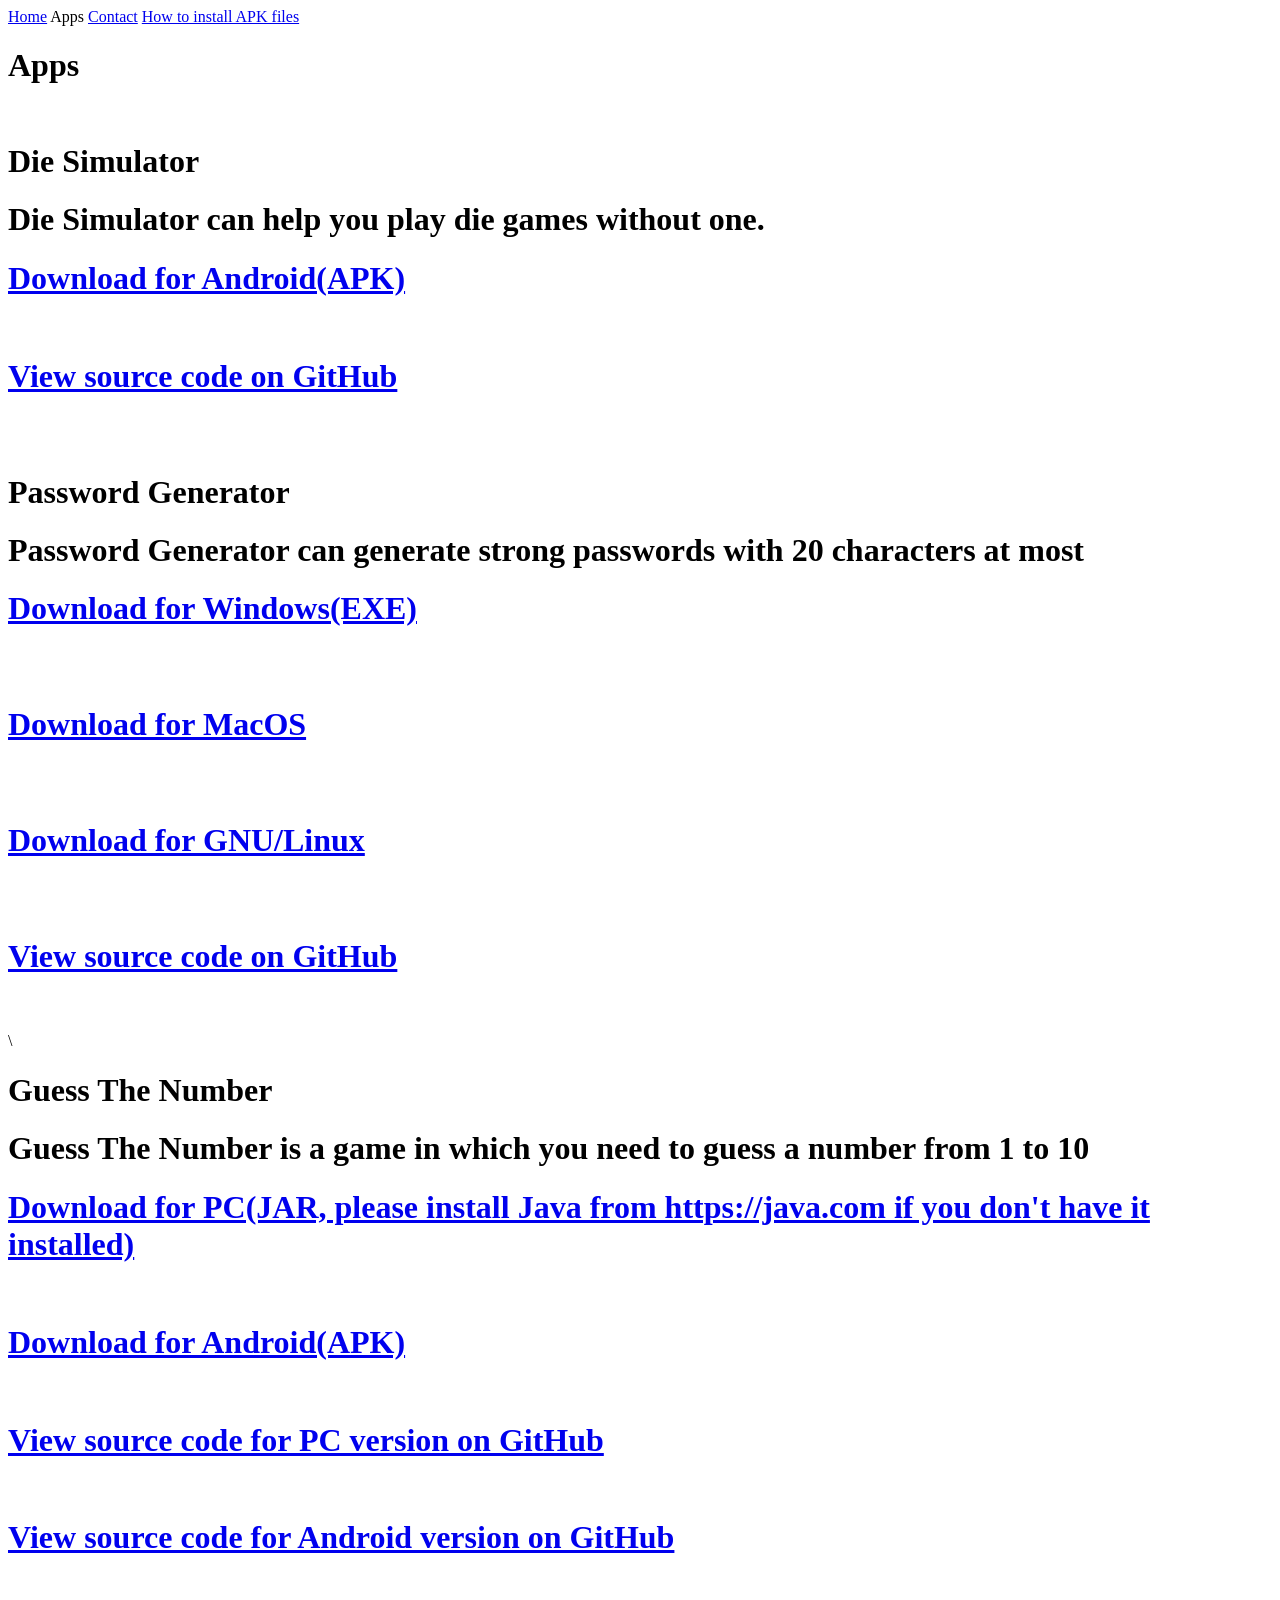
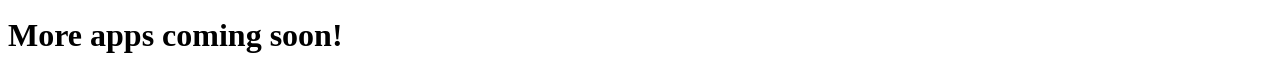
==== apps.html @ 8fd1a70b "Update apps.html" ====
<!DOCTYPE html>
<html>

<head>
    <link rel="stylesheet" href="styles.css">
    <title>Apps</title>
</head>

<body>
    <div class="topnav">
        <a href="/">Home</a>
        <a class="active">Apps</a>
        <a href="/contact.html">Contact</a>
        <a href="/howtoinstallapkfiles.html">How to install APK files</a>
    </div>
        <h1 class="heading">Apps<br><br></h1>
	<div class="diesimu" id="die-simulator">
        <h1 class="heading">Die Simulator</h1>
        <h1 class="paragraph">Die Simulator can help you play die games without one.</h1>
	<div class="download_div"><h1><a class="download" href="https://github.com/andreiapps/die_simulator/releases/download/v1.0/diesimu.apk">Download for Android(APK)</a></h1><br></div>
	<div class="download_div"><h1><a class="download" href="https://github.com/andreiapps/die_simulator">View source code on GitHub</a></h1><br><br></div>
    </div>
<div id= "passgen"> 
<h1 class="heading">Password Generator</h1>
<h1 class="paragraph">Password Generator can generate strong passwords with 20 characters at most</h1>
<div class="download_div"><h1><a class="download" href="https://github.com/andreiapps/password_generator/releases/download/v1.0/passgen_windows.exe">Download for Windows(EXE)</a></h1><br><br></div>
<div class="download_div"><h1><a class="download" href="https://github.com/andreiapps/password_generator/releases/download/v1.0/passgen_mac">Download for MacOS</a></h1><br><br></div>
<div class="download_div"><h1><a class="download" href="https://github.com/andreiapps/password_generator/releases/download/v1.0/passgen_linux">Download for GNU/Linux</a></h1><br><br></div>
<div class="download_div"><h1><a class="download" href="https://github.com/andreiapps/password_generator">View source code on GitHub</a></h1><br><br></div>\
</div>
<div id="guessthenumber">
<h1 class="heading">Guess The Number</h1>
<h1 class="paragraph">Guess The Number is a game in which you need to guess a number from 1 to 10</h1>
<div class="download_div"><h1><a class="download" href="https://github.com/andreiapps/guessthenumber_pc/releases/download/v1.0/guessthenumber.jar">Download for PC(JAR, please install Java from https://java.com if you don't have it installed)</a></h1></div><br>
<div class="download_div"><h1><a class="download" href="https://github.com/andreiapps/guessthenumber_android/releases/download/v1.0/GuessTheNumber.apk">Download for Android(APK)</a></h1></div><br>
<div class="download_div"><h1><a class="download" href="https://github.com/andreiapps/guessthenumber_pc">View source code for PC version on GitHub</a></h1></div><br>
<div class="download_div"><h1><a class="download" href="https://github.com/andreiapps/guessthenumber_android">View source code for Android version on GitHub</a></h1></div><br>
</div>
<h1 class="paragraph">More apps coming soon!</h1>
</body>
</html>
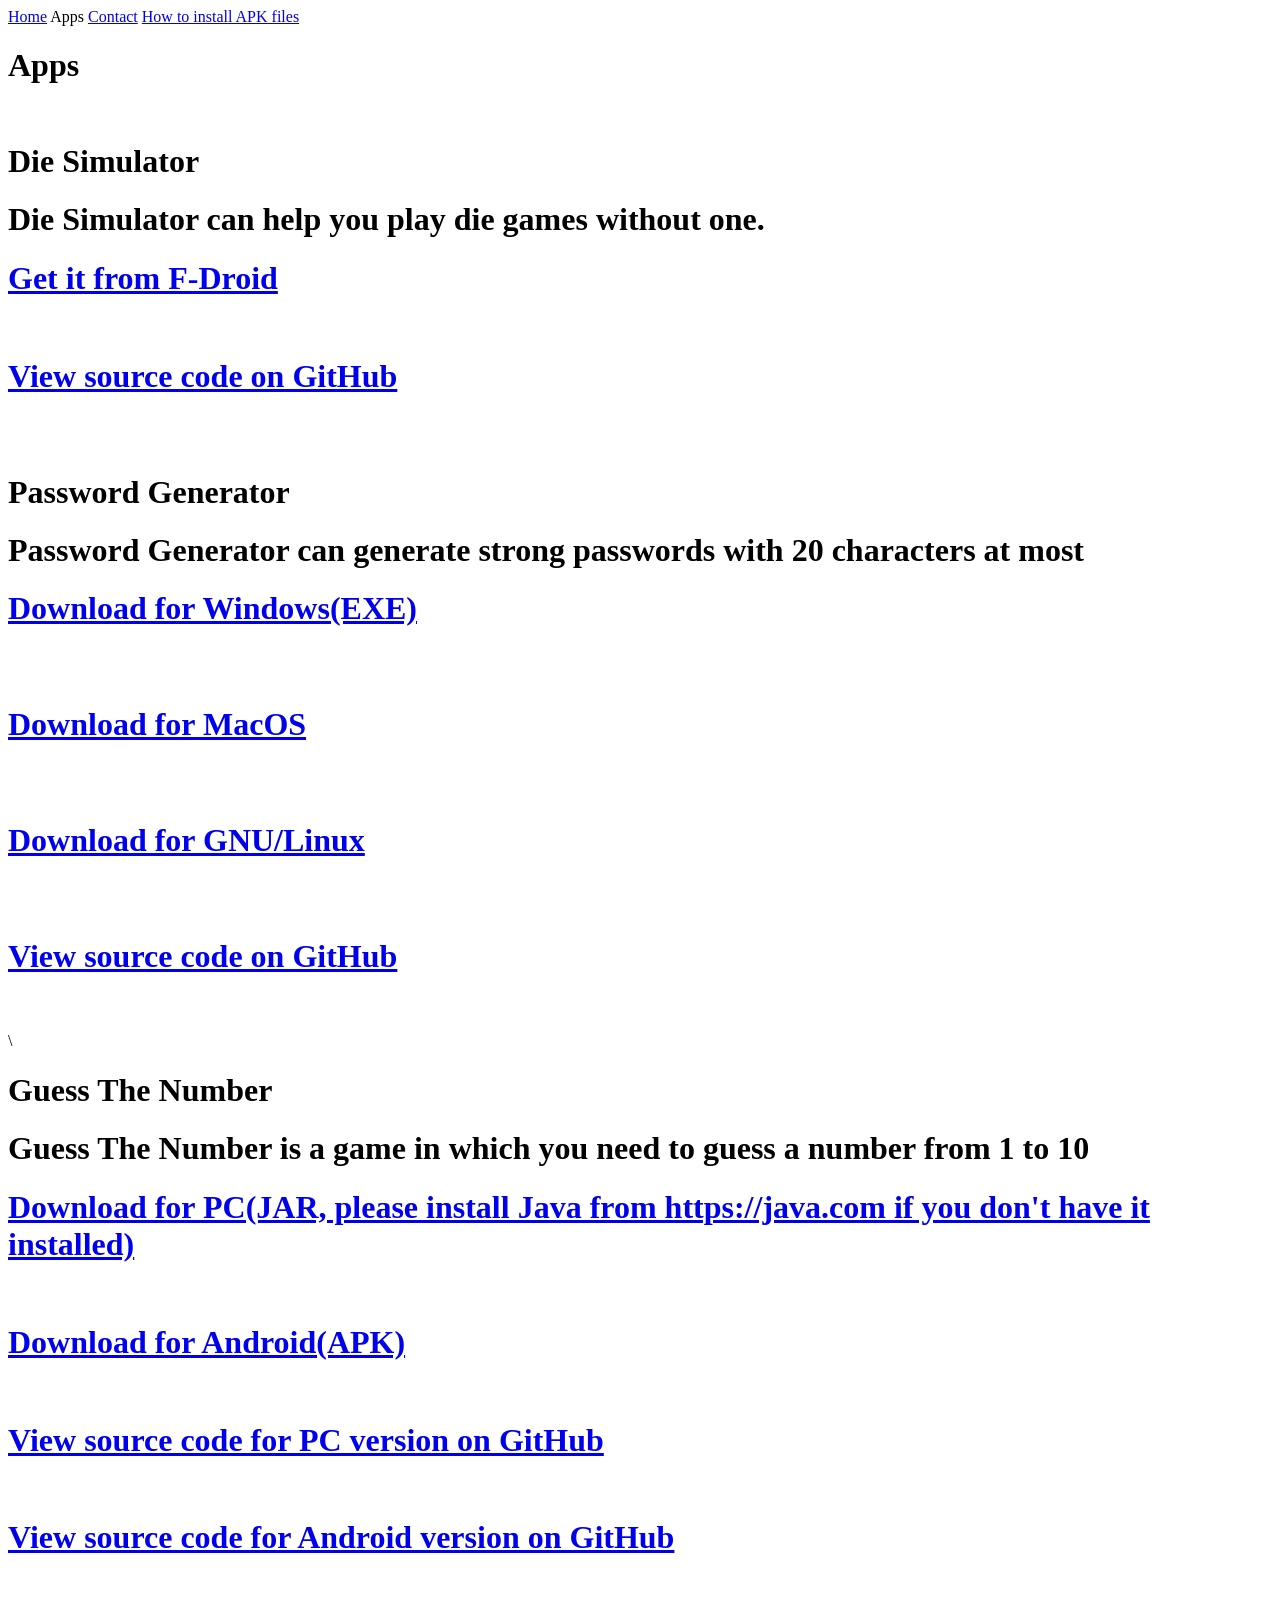
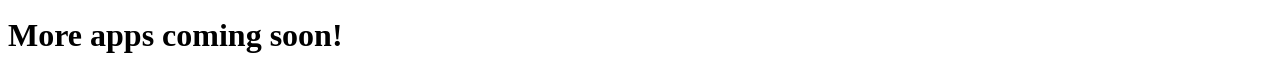
==== commit 8420cd8b: "Make die simulator download link point to f-droid" ====
--- a/apps.html
+++ b/apps.html
@@ -17,7 +17,7 @@
 	<div class="diesimu" id="die-simulator">
         <h1 class="heading">Die Simulator</h1>
         <h1 class="paragraph">Die Simulator can help you play die games without one.</h1>
-	<div class="download_div"><h1><a class="download" href="https://github.com/andreiapps/die_simulator/releases/download/v1.0/diesimu.apk">Download for Android(APK)</a></h1><br></div>
+	<div class="download_div"><h1><a class="download" href="https://f-droid.org/en/packages/com.andreiapps.diesimu/">Get it from F-Droid</a></h1><br></div>
 	<div class="download_div"><h1><a class="download" href="https://github.com/andreiapps/die_simulator">View source code on GitHub</a></h1><br><br></div>
     </div>
 <div id= "passgen"> 
@@ -40,3 +40,4 @@
 </body>
 </html>
 
+
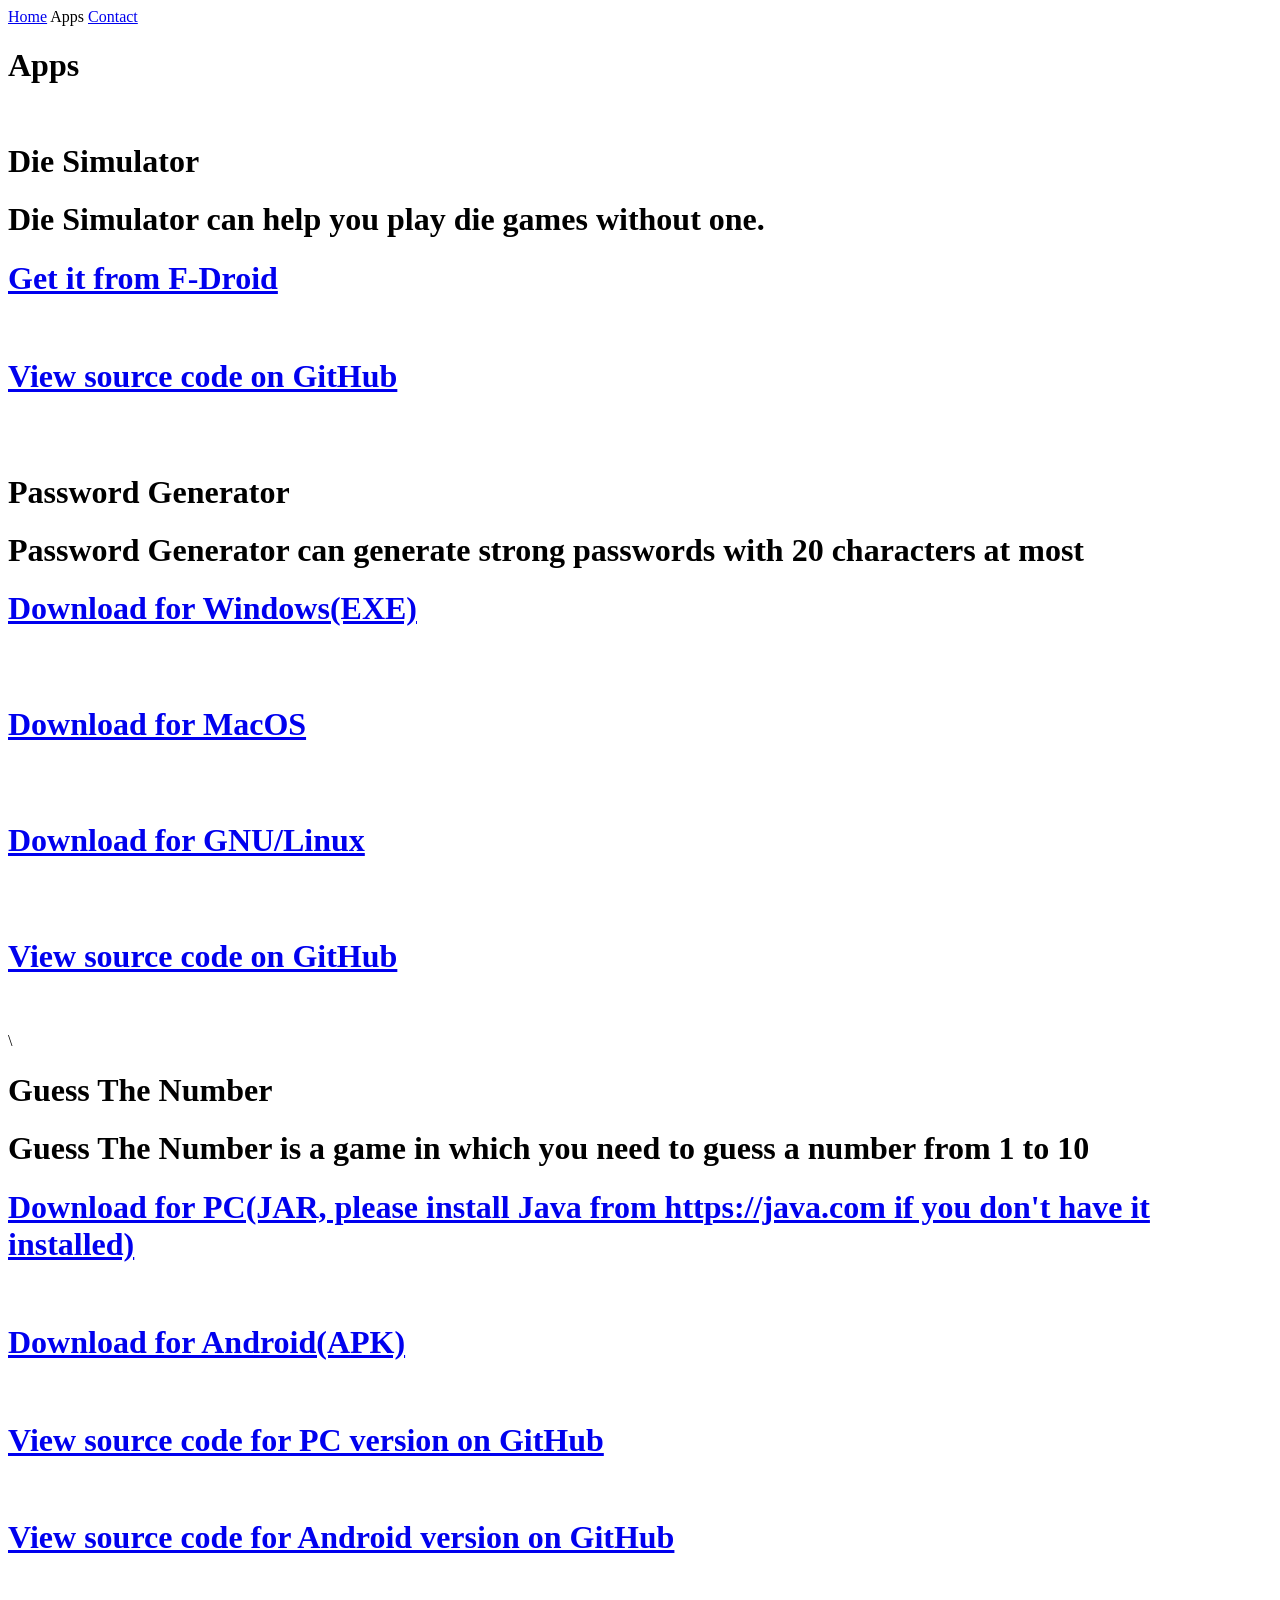
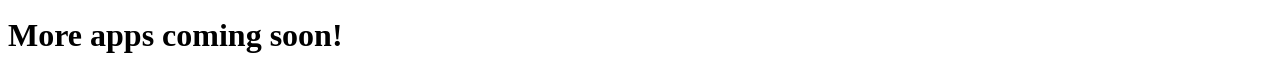
==== commit 01356a3c: "Remove How to Install APK button" ====
--- a/apps.html
+++ b/apps.html
@@ -11,7 +11,6 @@
         <a href="/">Home</a>
         <a class="active">Apps</a>
         <a href="/contact.html">Contact</a>
-        <a href="/howtoinstallapkfiles.html">How to install APK files</a>
     </div>
         <h1 class="heading">Apps<br><br></h1>
 	<div class="diesimu" id="die-simulator">
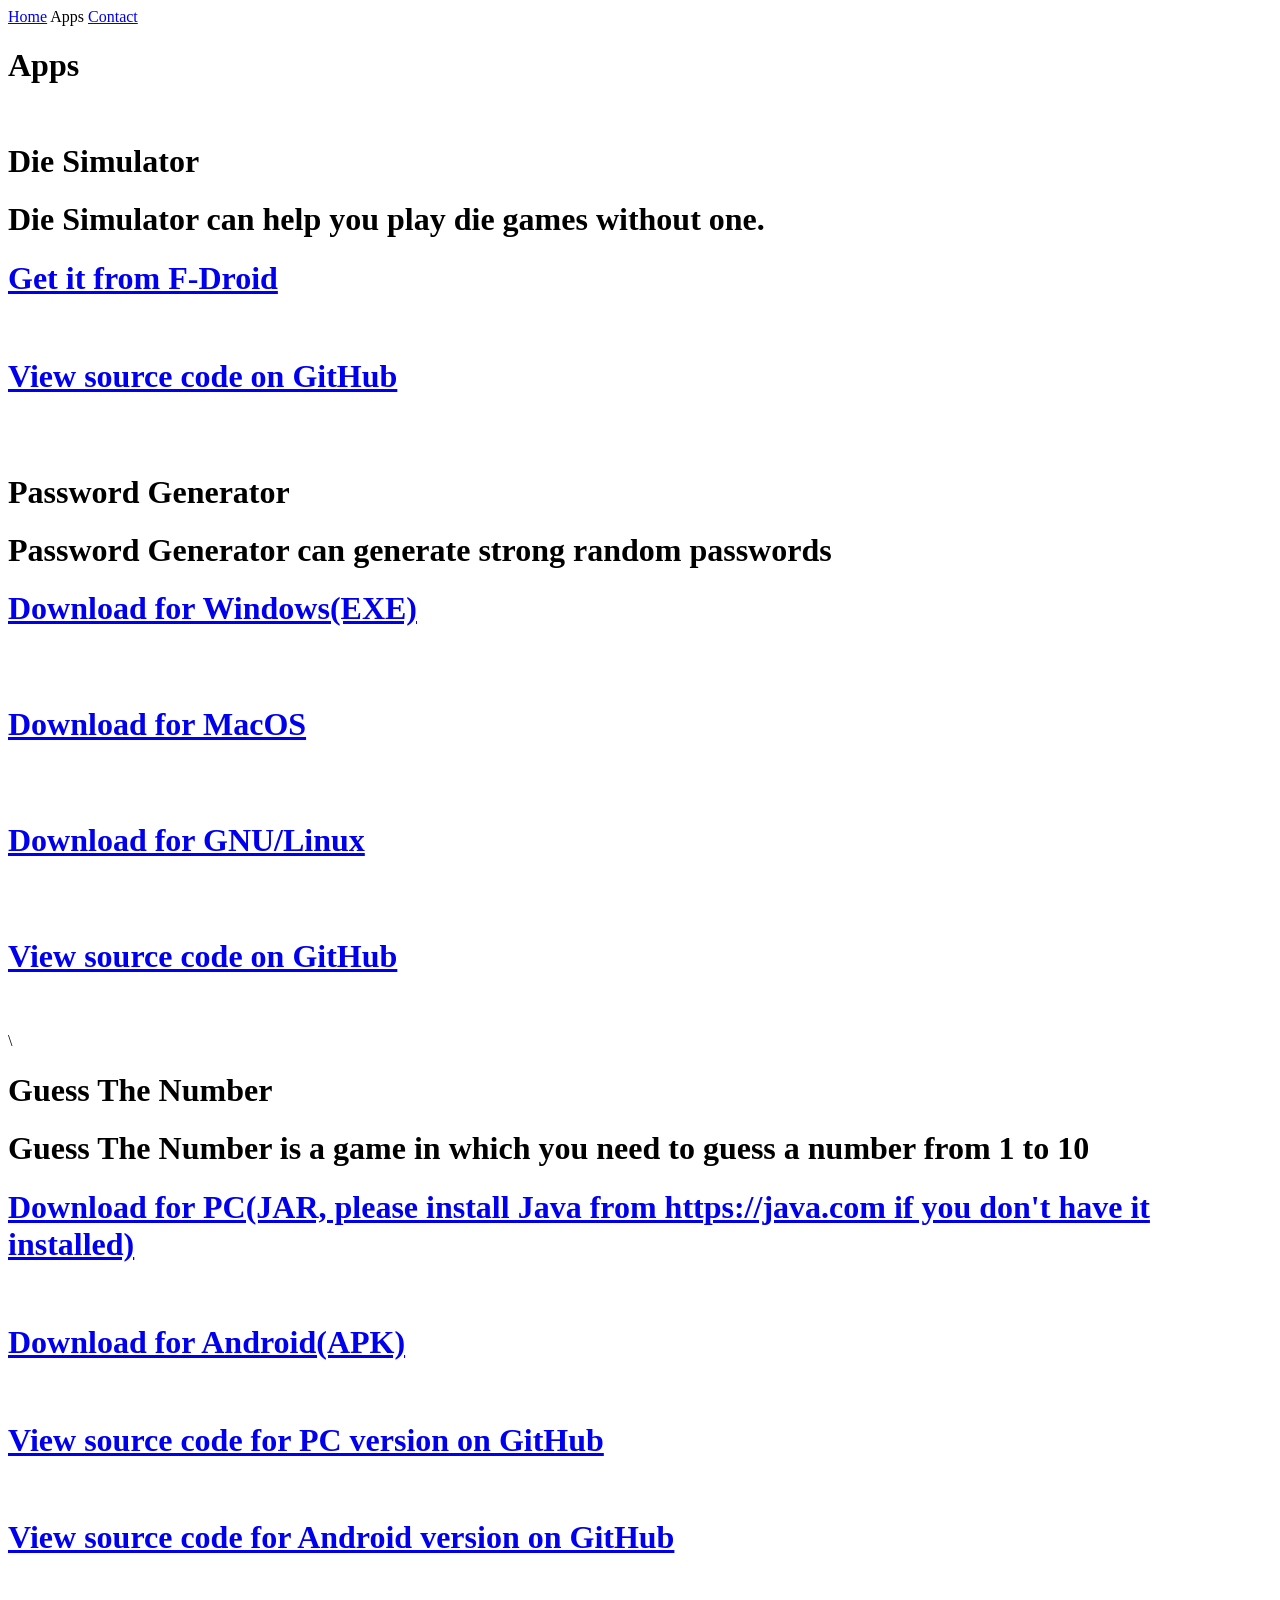
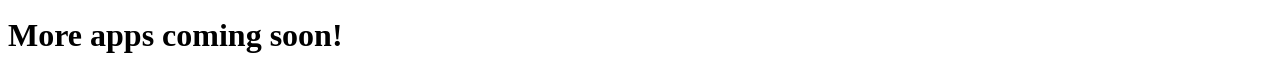
==== commit 837fd821: "Update Password Manager description" ====
--- a/apps.html
+++ b/apps.html
@@ -21,7 +21,7 @@
     </div>
 <div id= "passgen"> 
 <h1 class="heading">Password Generator</h1>
-<h1 class="paragraph">Password Generator can generate strong passwords with 20 characters at most</h1>
+<h1 class="paragraph">Password Generator can generate strong random passwords</h1>
 <div class="download_div"><h1><a class="download" href="https://github.com/andreiapps/password_generator/releases/download/v1.0/passgen_windows.exe">Download for Windows(EXE)</a></h1><br><br></div>
 <div class="download_div"><h1><a class="download" href="https://github.com/andreiapps/password_generator/releases/download/v1.0/passgen_mac">Download for MacOS</a></h1><br><br></div>
 <div class="download_div"><h1><a class="download" href="https://github.com/andreiapps/password_generator/releases/download/v1.0/passgen_linux">Download for GNU/Linux</a></h1><br><br></div>
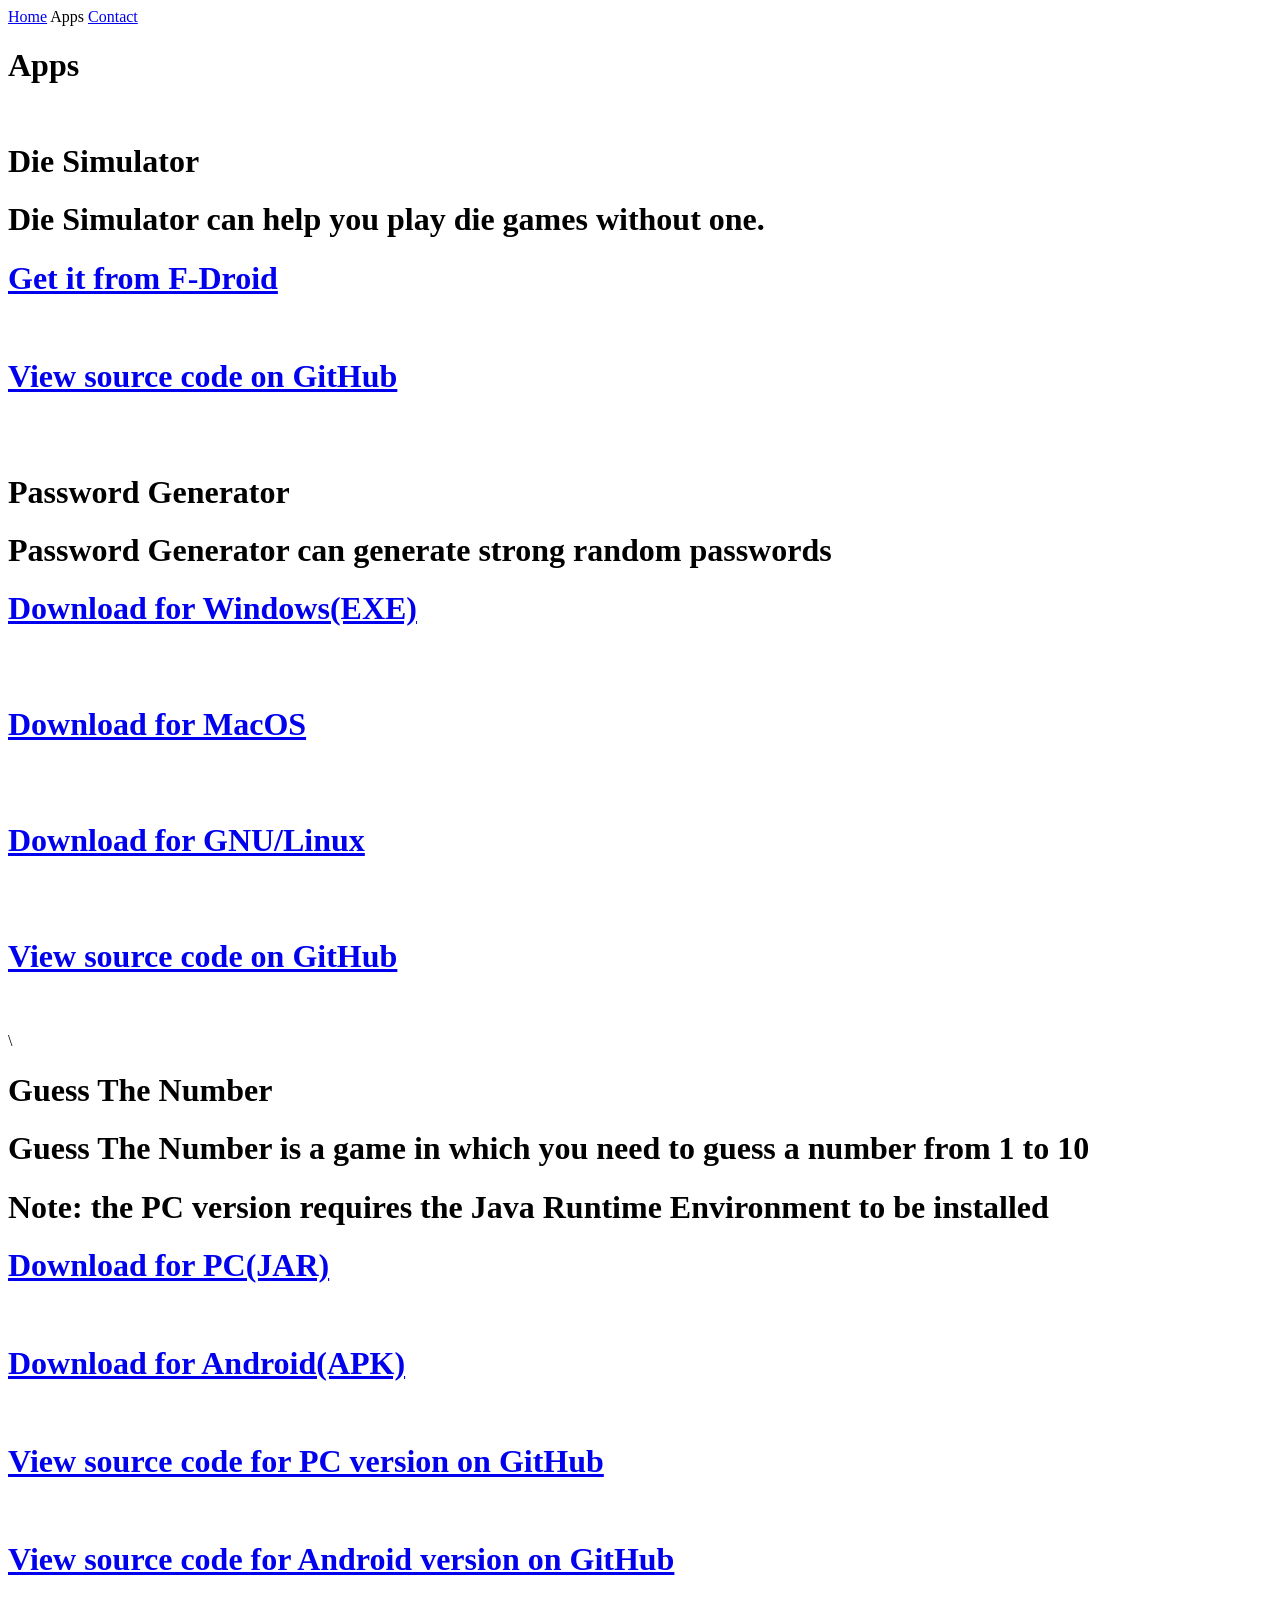
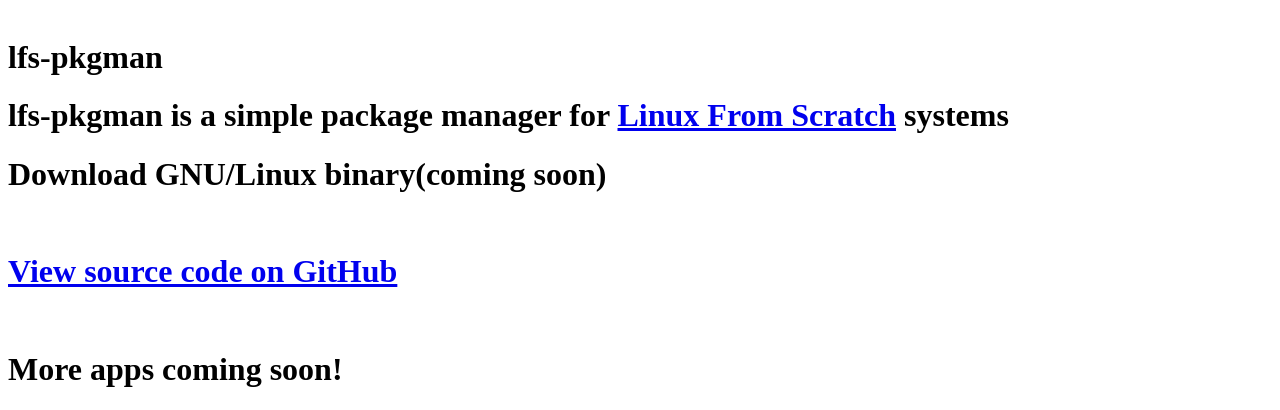
==== commit cacd6bb0: "Add lfs-pkgman and slightly change Password Manager description" ====
--- a/apps.html
+++ b/apps.html
@@ -30,10 +30,17 @@
 <div id="guessthenumber">
 <h1 class="heading">Guess The Number</h1>
 <h1 class="paragraph">Guess The Number is a game in which you need to guess a number from 1 to 10</h1>
-<div class="download_div"><h1><a class="download" href="https://github.com/andreiapps/guessthenumber_pc/releases/download/v1.0/guessthenumber.jar">Download for PC(JAR, please install Java from https://java.com if you don't have it installed)</a></h1></div><br>
+<h1 class="paragraph">Note: the PC version requires the Java Runtime Environment to be installed</h1>
+<div class="download_div"><h1><a class="download" href="https://github.com/andreiapps/guessthenumber_pc/releases/download/v1.0/guessthenumber.jar">Download for PC(JAR)</a></h1></div><br>
 <div class="download_div"><h1><a class="download" href="https://github.com/andreiapps/guessthenumber_android/releases/download/v1.0/GuessTheNumber.apk">Download for Android(APK)</a></h1></div><br>
 <div class="download_div"><h1><a class="download" href="https://github.com/andreiapps/guessthenumber_pc">View source code for PC version on GitHub</a></h1></div><br>
 <div class="download_div"><h1><a class="download" href="https://github.com/andreiapps/guessthenumber_android">View source code for Android version on GitHub</a></h1></div><br>
+</div>
+<div id="lfs-pkgman">
+<h1 class="heading">lfs-pkgman</h1>
+<h1 class="paragraph">lfs-pkgman is a simple package manager for <a href="https://linuxfromscratch.org">Linux From Scratch</a> systems</h1>
+<div class="download_div"><h1><a class="download">Download GNU/Linux binary(coming soon)</a></h1></div><br>
+<div class="download_div"><h1><a class="download" href="https://github.com/andreiapps/lfs-pkgman">View source code on GitHub</a></h1></div><br>
 </div>
 <h1 class="paragraph">More apps coming soon!</h1>
 </body>
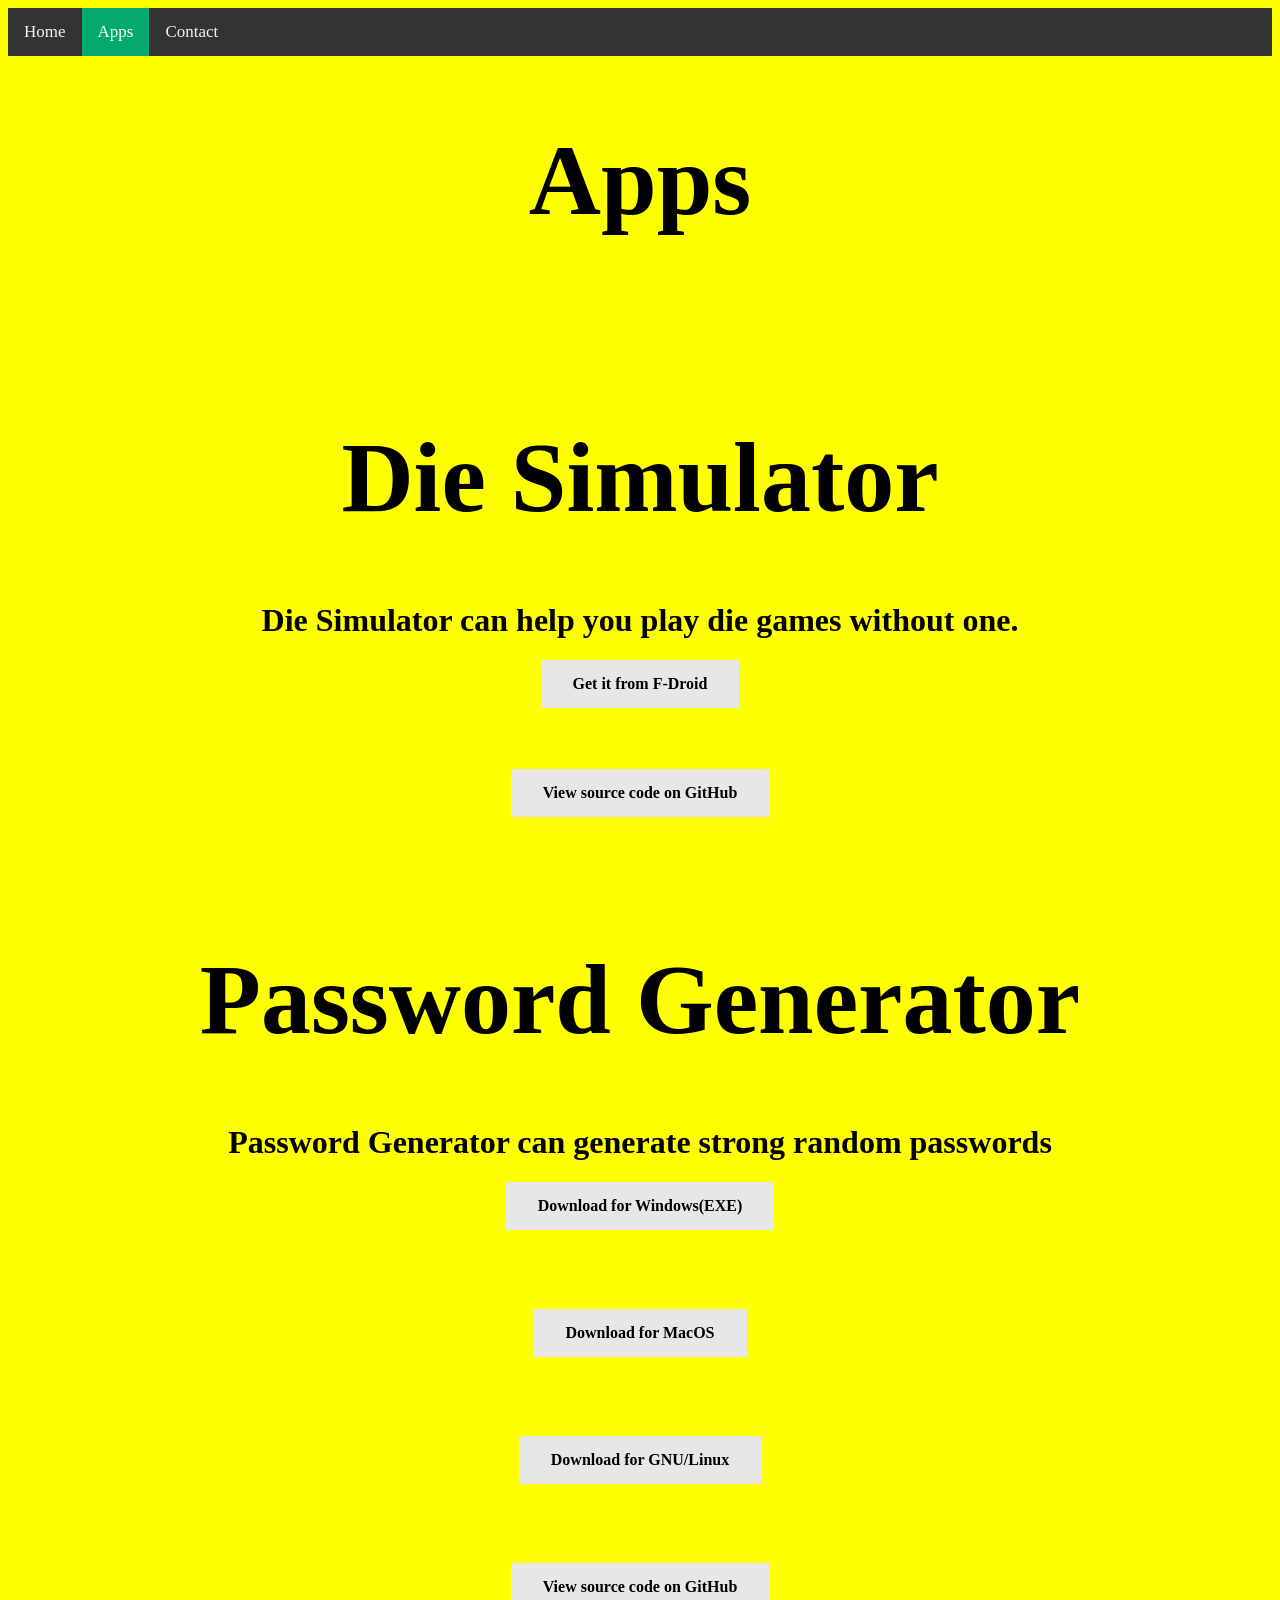
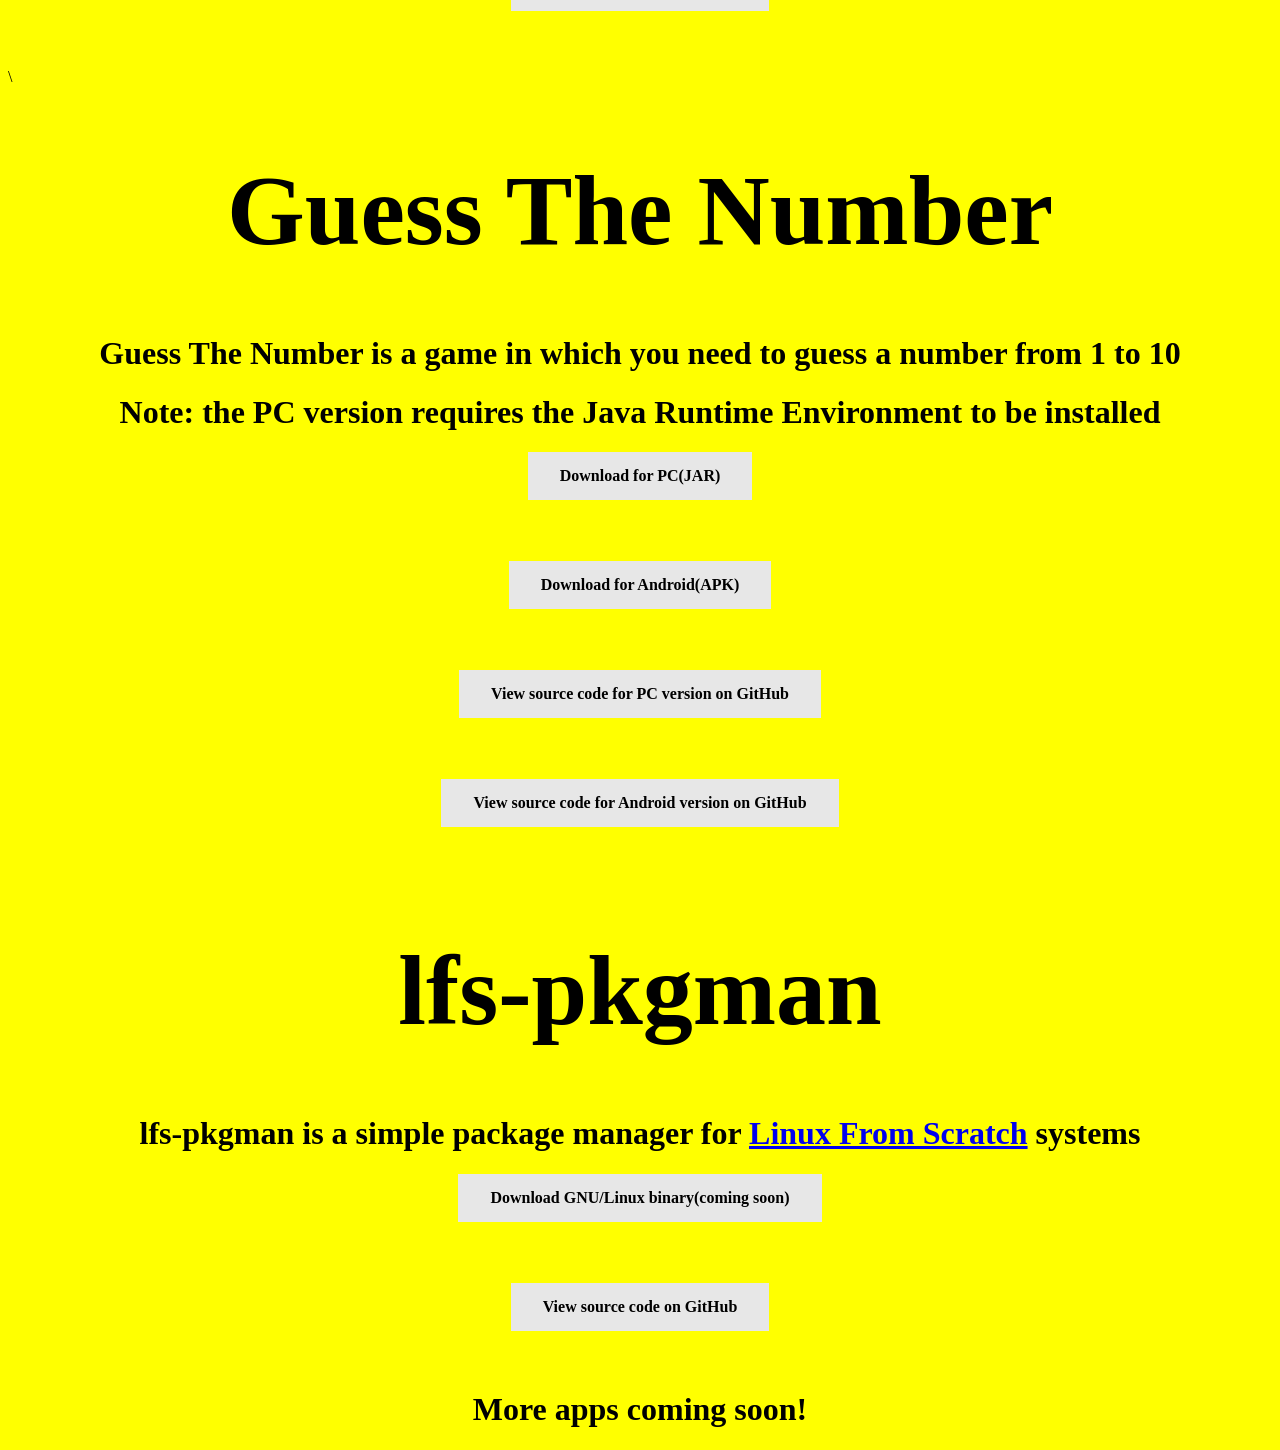
==== commit b4cbf4b4: "Rename styles.css to style.css to match with other websites" ====
--- a/apps.html
+++ b/apps.html
@@ -2,7 +2,7 @@
 <html>
 
 <head>
-    <link rel="stylesheet" href="styles.css">
+    <link rel="stylesheet" href="style.css">
     <title>Apps</title>
 </head>
 
--- a/style.css
+++ b/style.css
@@ -0,0 +1,65 @@
+body {
+        background-color: yellow;
+    }
+
+    .heading {
+        text-align: center;
+        font-size: 100px;
+    }
+
+    .paragraph {
+        text-align: center;
+    }
+
+    .topnav {
+        background-color: #333;
+        overflow: hidden;
+    }
+
+    .topnav a {
+        float: left;
+        color: #f2f2f2;
+        text-align: center;
+        padding: 14px 16px;
+        text-decoration: none;
+        font-size: 17px;
+    }
+
+    .topnav a:hover {
+        background-color: #ddd;
+        color: black;
+    }
+
+    .topnav a.active {
+        background-color: #04AA6D;
+        color: white;
+    }
+
+    .download_div {
+        text-align: center;
+    }
+    .download {
+        background-color: #e7e7e7;
+        border: none;
+        color: black;
+        padding: 15px 32px;
+        text-align: center;
+        text-decoration: none;
+        display: inline-block;
+        font-size: 16px;
+    }
+    .code {
+        background-color: #e7e7e7;
+        border: none;
+        padding: 15px 32px;
+        text-decoration: none;
+        display: inline-block;
+        font-size: 16px;
+    }
+    .inputdiv {
+        text-align: center;
+    }
+    .inputelem {
+        padding: 20px 10px;
+        font-size: 30px;
+    }
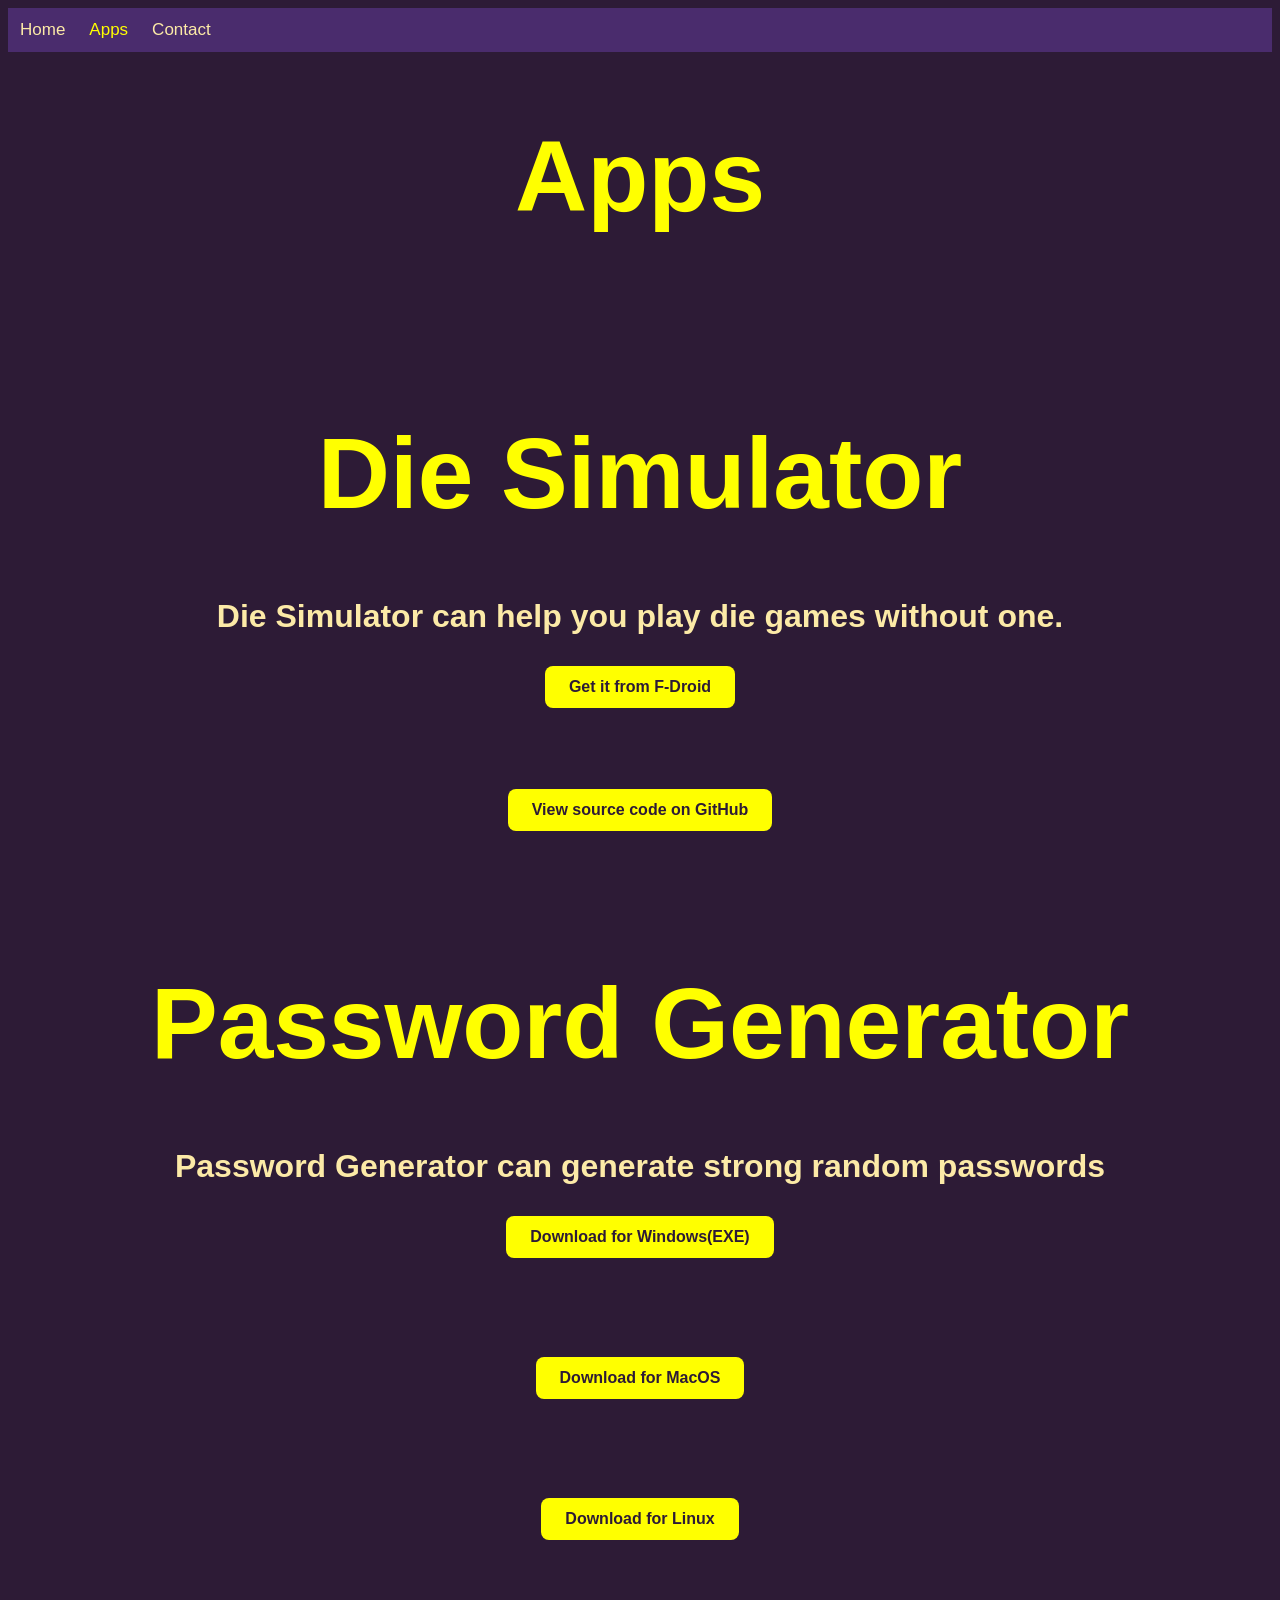
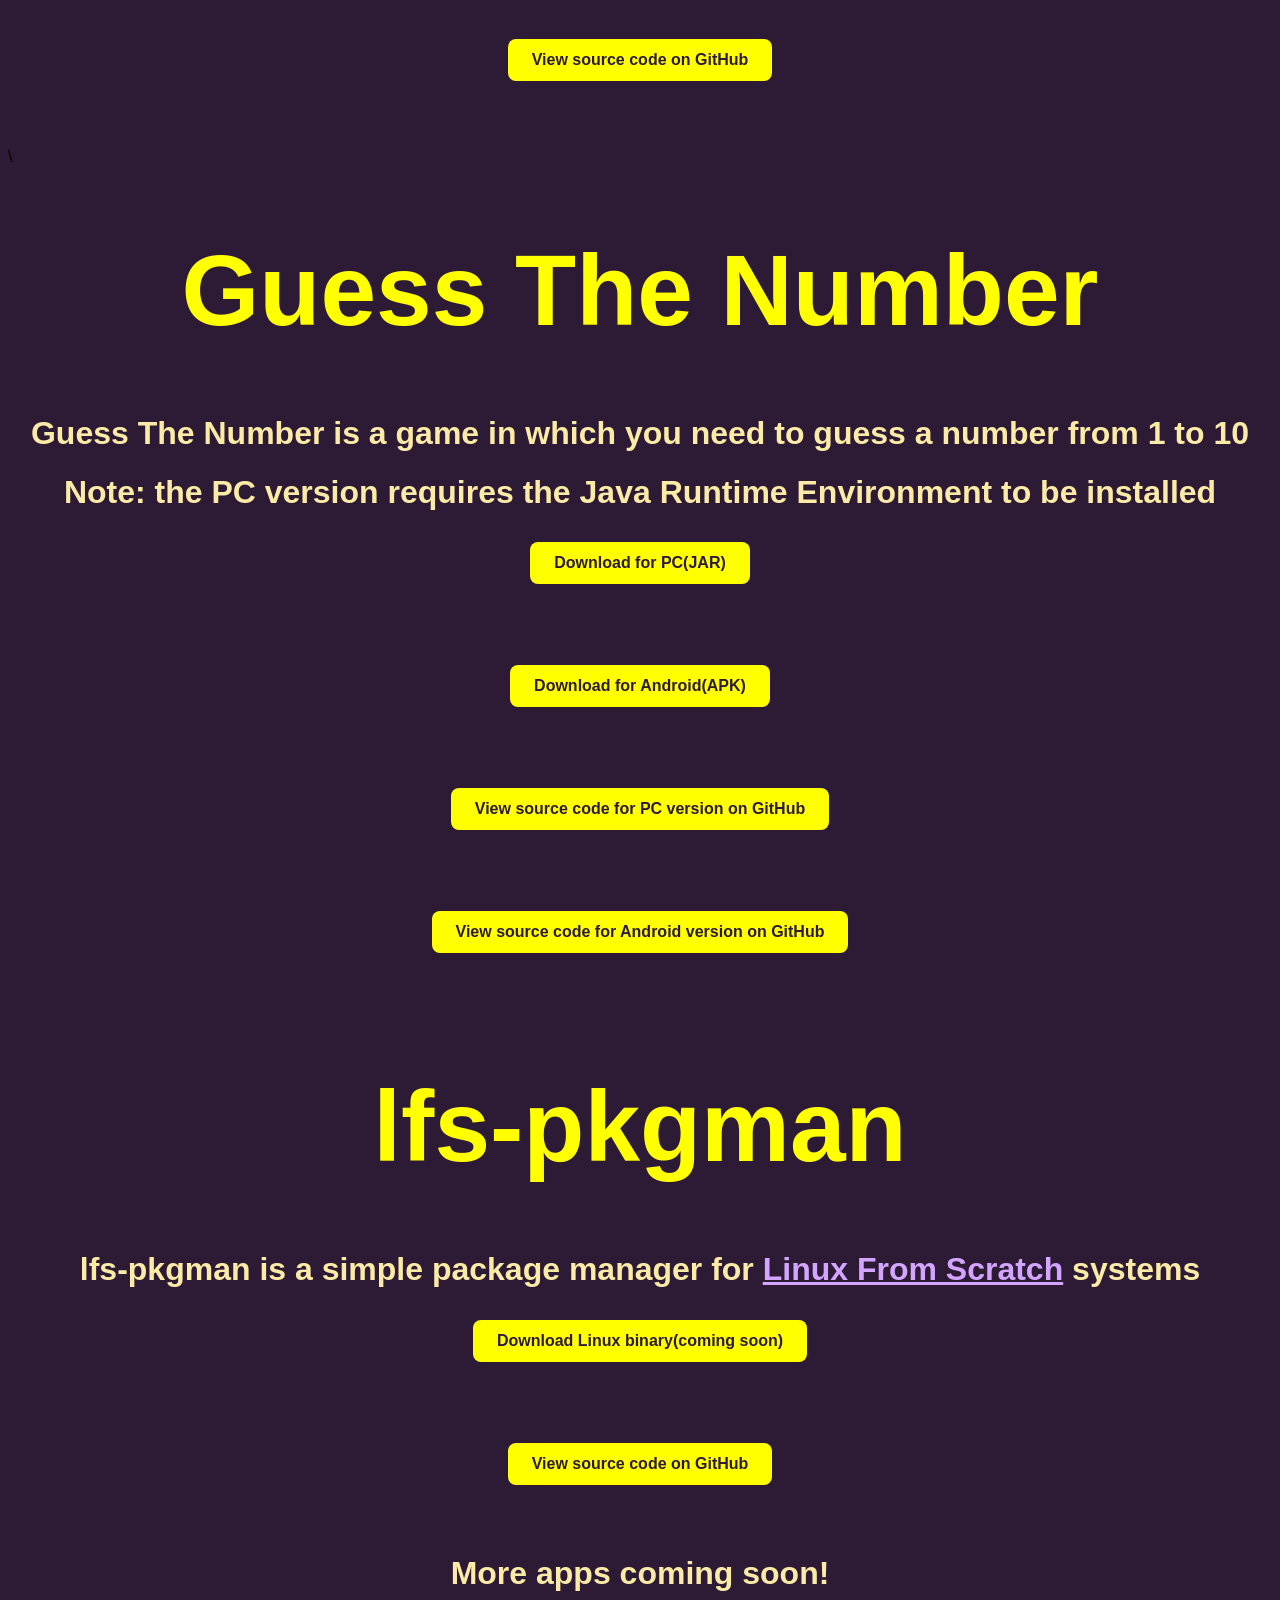
==== commit 9f8a2d88: "Make the website look much better visually" ====
--- a/apps.html
+++ b/apps.html
@@ -24,7 +24,7 @@
 <h1 class="paragraph">Password Generator can generate strong random passwords</h1>
 <div class="download_div"><h1><a class="download" href="https://github.com/andreiapps/password_generator/releases/download/v1.0/passgen_windows.exe">Download for Windows(EXE)</a></h1><br><br></div>
 <div class="download_div"><h1><a class="download" href="https://github.com/andreiapps/password_generator/releases/download/v1.0/passgen_mac">Download for MacOS</a></h1><br><br></div>
-<div class="download_div"><h1><a class="download" href="https://github.com/andreiapps/password_generator/releases/download/v1.0/passgen_linux">Download for GNU/Linux</a></h1><br><br></div>
+<div class="download_div"><h1><a class="download" href="https://github.com/andreiapps/password_generator/releases/download/v1.0/passgen_linux">Download for Linux</a></h1><br><br></div>
 <div class="download_div"><h1><a class="download" href="https://github.com/andreiapps/password_generator">View source code on GitHub</a></h1><br><br></div>\
 </div>
 <div id="guessthenumber">
@@ -38,8 +38,8 @@
 </div>
 <div id="lfs-pkgman">
 <h1 class="heading">lfs-pkgman</h1>
-<h1 class="paragraph">lfs-pkgman is a simple package manager for <a href="https://linuxfromscratch.org">Linux From Scratch</a> systems</h1>
-<div class="download_div"><h1><a class="download">Download GNU/Linux binary(coming soon)</a></h1></div><br>
+<h1 class="paragraph">lfs-pkgman is a simple package manager for <a href="https://linuxfromscratch.org" style="color: #D4A5FF; text-decoration: underline;">Linux From Scratch</a> systems</h1>
+<div class="download_div"><h1><a class="download">Download Linux binary(coming soon)</a></h1></div><br>
 <div class="download_div"><h1><a class="download" href="https://github.com/andreiapps/lfs-pkgman">View source code on GitHub</a></h1></div><br>
 </div>
 <h1 class="paragraph">More apps coming soon!</h1>
--- a/style.css
+++ b/style.css
@@ -1,65 +1,68 @@
+* {
+  box-sizing: border-box;
+}
+
 body {
-        background-color: yellow;
-    }
+	background-color: #2D1B36;
+	font-family: Arial, sans-serif;
+}
 
-    .heading {
-        text-align: center;
-        font-size: 100px;
-    }
+.heading {
+    text-align: center;
+    font-size: 100px;
+	color: yellow;
+}
 
-    .paragraph {
-        text-align: center;
-    }
+.paragraph {
+    text-align: center;
+	color: #FCEAA7;
+}
 
-    .topnav {
-        background-color: #333;
-        overflow: hidden;
-    }
+.topnav {
+    background-color: #4A2C6D;
+    overflow: hidden;
+}
 
-    .topnav a {
-        float: left;
-        color: #f2f2f2;
-        text-align: center;
-        padding: 14px 16px;
-        text-decoration: none;
-        font-size: 17px;
-    }
+.topnav a {
+    float: left;
+    color: #FCEAA7;
+    text-align: center;
+	border: 2px solid transparent; 
+    padding: 10px 10px;
+    text-decoration: none;
+    font-size: 17px;
+}
 
-    .topnav a:hover {
-        background-color: #ddd;
-        color: black;
-    }
+.topnav a:hover {
+	border: 2px solid #FFFF00 !important;
+}
 
-    .topnav a.active {
-        background-color: #04AA6D;
-        color: white;
-    }
+.topnav a.active {
+    color: #FFFF00;
+}
 
-    .download_div {
-        text-align: center;
-    }
-    .download {
-        background-color: #e7e7e7;
-        border: none;
-        color: black;
-        padding: 15px 32px;
-        text-align: center;
-        text-decoration: none;
-        display: inline-block;
-        font-size: 16px;
-    }
-    .code {
-        background-color: #e7e7e7;
-        border: none;
-        padding: 15px 32px;
-        text-decoration: none;
-        display: inline-block;
-        font-size: 16px;
-    }
-    .inputdiv {
-        text-align: center;
-    }
-    .inputelem {
-        padding: 20px 10px;
-        font-size: 30px;
-    }+.download_div {
+    text-align: center;
+}
+.download {
+    background-color: #FFFF00;
+    border: none;
+    color: #2D1B36;
+    padding: 12px 24px;
+    text-align: center;
+    text-decoration: none;
+    display: inline-block;
+    font-size: 16px;
+    font-family: inherit;
+    font-weight: bold;
+    border-radius: 8px;
+    cursor: pointer;
+    transition: all 0.2s ease;
+    margin: 10px;
+}
+
+.download:hover {
+    background-color: #FCEAA7;
+    transform: translateY(-3px);
+    box-shadow: 0 4px 10px rgba(0, 0, 0, 0.3);
+}
